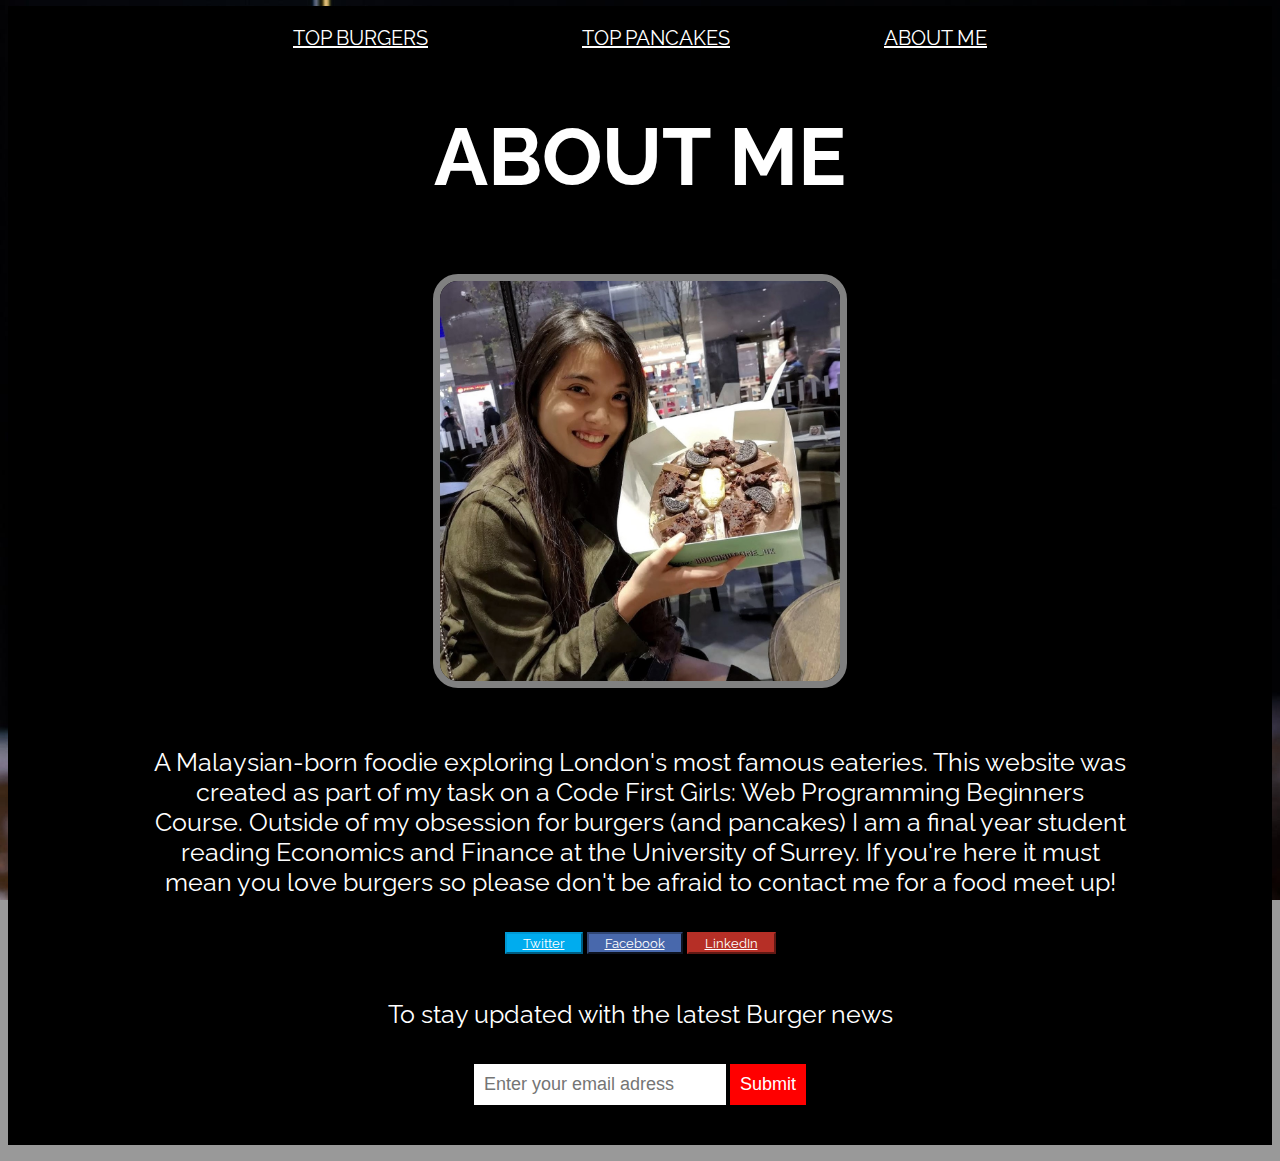
==== aboutyou.html @ ec419223 "complete" ====
<!DOCTYPE html>
<html>
<head>
    <link rel="stylesheet" href="https://stackpath.bootstrapcdn.com/bootstrap/4.1.3/css/bootstrap.min.css" integrity="sha384-MCw98/SFnGE8fJT3GXwEOngsV7Zt27NXFoaoApmYm81iuXoPkFOJwJ8ERdknLPMO" crossorigin="anonymous">
    <link href='yourcss/css2.css'rel='stylesheet'>
    <link href="https://fonts.googleapis.com/css?family=Biryani|Catamaran:800|Questrial:900|Raleway:900" rel="stylesheet">
    <meta name="viewport" content="width=device-width,initial-scale=1.0">
    </head>
    <body class="bg-img">
      <div class="container-fluid">
        </div>
        <ul>
          <li class="active"><a href="index.html">TOP BURGERS</a></li>
          <li><a href="foodblog.html">TOP PANCAKES</a></li>
          <li><a href="aboutyou.html" target="_blank">ABOUT ME</a></li
        </ul>
<header>

  <h1> ABOUT ME</h1>
  <img src ="yourcss/Me.png" width="400px" height="400px">
</header>
    <article>
          <p>A Malaysian-born foodie exploring London's most famous eateries.
            This website was created as part of my task on a Code First Girls:
            Web Programming Beginners Course. Outside of my obsession for burgers
            (and pancakes) I am a final year student reading Economics and Finance
            at the University of Surrey. If you're here it must mean you love burgers
            so please don't be afraid to contact me for a food meet up!</p>

<div class="container-fluid">
  <div id="social-buttons" class="row">
    <div class="col-12 col-sm-12 col-md-12 col-lg-12 col-xl-12">
      <button class="btn btn-lg btn-twitter">
        <a href="https://twitter.com/_thedebster">Twitter</a>
      </button>
      <button class="btn btn-lg btn-facebook">
        <a href="https://www.facebook.com/Debbehhh">
          Facebook
        </a>
      </button>
      <button class="btn btn-lg btn-linkedin">
        <a href="https://www.linkedin.com/in/deborahtansuemei/">
          LinkedIn
        </a>
      </button>
    </div>
  </div>
<div id ="bottom">
  <p>To stay updated with the latest Burger news</p>
    <input type="email" placeholder="Enter your email adress">
    <input type="submit">
  </div>
</div>
</body>
</html>
---- yourcss/css2.css ----
.jumbotron{
  opacity: 0;
}

.bg-img{
  margin-top: -10px;
  background-image: url(banner.jpeg);
  background-repeat: no-repeat;
  background-attachment: fixed;
  max-width: 100%;
  max-height: 100%;
  background-size: cover;
}
.bg-img2{
  margin-top: -10px;
  background-image: url(home.jpeg);
  background-repeat: no-repeat;
  background-attachment: fixed;
  max-width: 100%;
  max-height: 100%;
  background-size: cover;
}
img{
  text-align: center;
  margin: 40px 0px 0px 0px;
     border: 7px solid grey;
     border-radius: 25px;

   }

article {
     max-width: 1000px;
     padding: 20px;
     margin: 0 auto;
   }
body{
 background-color:#999999;
 text-align: center;
 max-width: 2000px;
}
p{
  font-size: 25px;
  color:#ffffff;
  font-family:Raleway;
  padding: 10px;padding: 10px;
  text-align: center;
}
a{
  color: white;
  font-family: "Raleway";
  padding: 10px;
}


ul{
  padding: 20px;
  background:black;
  background-size: cover;
  max-width: 100%;
}
li {
  display: inline;
  padding: 0px 65px 0px 65px;
  font-style: normal;
  max-width: 100%;
  font-size: 20px;
}

h1 {
  color: white;
  font-family: Raleway;
  text-align: center;
  font-size: 80px;
  padding: auto;
  margin: 60px 0 30px 0;
}

h2 {
  font-size:25px;
  font-family: Raleway;
  text-align: center;
  color: white;
}

#social-buttons button {
  color:white;
}

#social-buttons {
  padding-bottom:10px;
}

button.btn a:hover {
  text-decoration:none;
  color:white;
}
.btn-twitter{
  background:#00acee;
  border-color:#009ad5;
}
.btn-facebook{
  background:#4868ac;
  border-color:#314776;
}
.btn-linkedin{
  background:#b62f26;
  border-color:#b62f26;
}

input{
  border:0;
  padding: 10px;
  font-size: 18px;
}
input[type="submit"] {
  background: red;
  color: white;
}
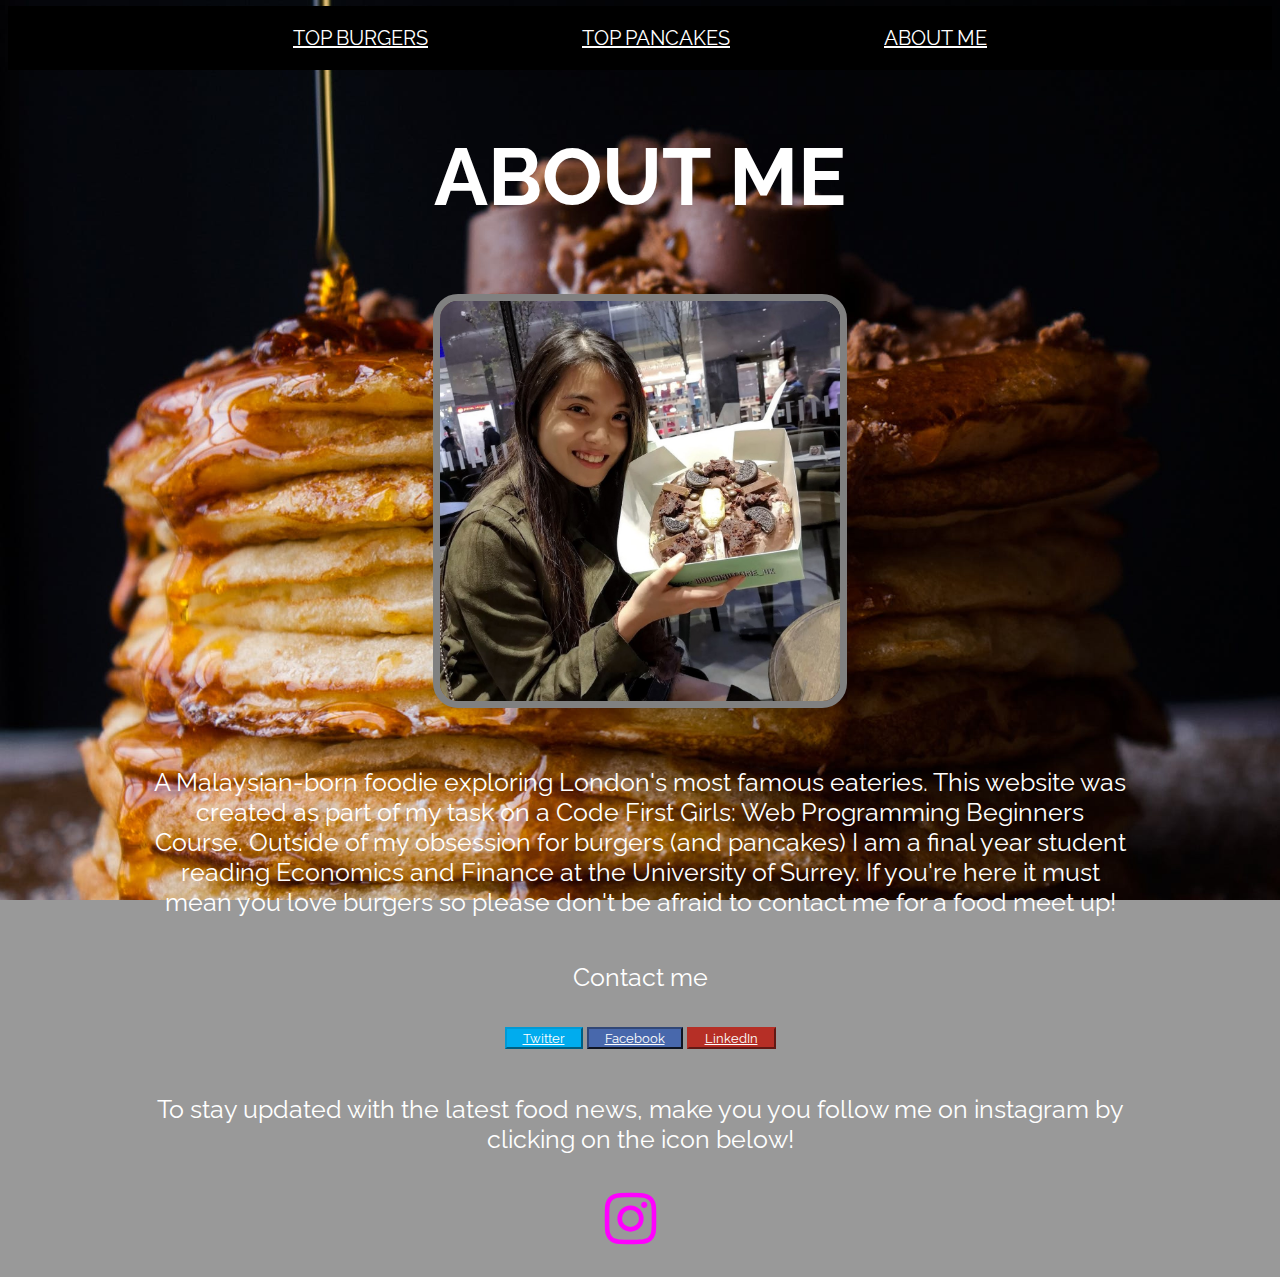
==== commit dae17a60: "FINAL" ====
--- a/aboutyou.html
+++ b/aboutyou.html
@@ -1,55 +1,56 @@
 <!DOCTYPE html>
 <html>
 <head>
-    <link rel="stylesheet" href="https://stackpath.bootstrapcdn.com/bootstrap/4.1.3/css/bootstrap.min.css" integrity="sha384-MCw98/SFnGE8fJT3GXwEOngsV7Zt27NXFoaoApmYm81iuXoPkFOJwJ8ERdknLPMO" crossorigin="anonymous">
-    <link href='yourcss/css2.css'rel='stylesheet'>
-    <link href="https://fonts.googleapis.com/css?family=Biryani|Catamaran:800|Questrial:900|Raleway:900" rel="stylesheet">
-    <meta name="viewport" content="width=device-width,initial-scale=1.0">
-    </head>
-    <body class="bg-img">
-      <div class="container-fluid">
+  <link rel="stylesheet" href="https://stackpath.bootstrapcdn.com/bootstrap/4.1.3/css/bootstrap.min.css" integrity="sha384-MCw98/SFnGE8fJT3GXwEOngsV7Zt27NXFoaoApmYm81iuXoPkFOJwJ8ERdknLPMO" crossorigin="anonymous">
+  <link href='yourcss/css2.css'rel='stylesheet'>
+  <link rel="stylesheet" href="https://cdnjs.cloudflare.com/ajax/libs/font-awesome/4.7.0/css/font-awesome.min.css">
+  <link href="https://fonts.googleapis.com/css?family=Biryani|Catamaran:800|Questrial:900|Raleway:900" rel="stylesheet">
+  <meta name="viewport" content="width=device-width,initial-scale=1.0">
+</head>
+<body class="bg-img">
+  <div class="container-fluid">
+  <ul>
+    <li class="active"><a href="index.html">TOP BURGERS</a></li>
+    <li><a href="foodblog.html">TOP PANCAKES</a></li>
+    <li><a href="aboutyou.html" target="_blank">ABOUT ME</a></li
+    </ul>
+  </div>
+    <header>
+      <h1> ABOUT ME</h1>
+      <img src ="yourcss/Me.png" width="400px" height="400px">
+    </header>
+    <article>
+      <p>A Malaysian-born foodie exploring London's most famous eateries.
+        This website was created as part of my task on a Code First Girls:
+        Web Programming Beginners Course. Outside of my obsession for burgers
+        (and pancakes) I am a final year student reading Economics and Finance
+        at the University of Surrey. If you're here it must mean you love burgers
+        so please don't be afraid to contact me for a food meet up!</p>
+        <div class="container-fluid">
+          <div id="social-buttons" class="row">
+            <div class="col-12 col-sm-12 col-md-12 col-lg-12 col-xl-12">
+              <p> Contact me </p>
+              <button class="btn btn-lg btn-twitter">
+                <a href="https://twitter.com/_thedebster">Twitter</a>
+              </button>
+              <button class="btn btn-lg btn-facebook">
+                <a href="https://www.facebook.com/Debbehhh">
+                  Facebook
+                </a>
+              </button>
+              <button class="btn btn-lg btn-linkedin">
+                <a href="https://www.linkedin.com/in/deborahtansuemei/">
+                  LinkedIn
+                </a>
+              </button>
+            </div>
+          </div>
+          <div id ="bottom">
+            <p>To stay updated with the latest food news, make you you follow me on instagram by clicking on the icon below!</p>
+            <i class="fa fa-instagram" style="font-size:60px;color:#FF00FF">
+              <a href="https://www.instagram.com/debetes/"></a>
+            </i>
+          </div>
         </div>
-        <ul>
-          <li class="active"><a href="index.html">TOP BURGERS</a></li>
-          <li><a href="foodblog.html">TOP PANCAKES</a></li>
-          <li><a href="aboutyou.html" target="_blank">ABOUT ME</a></li
-        </ul>
-<header>
-
-  <h1> ABOUT ME</h1>
-  <img src ="yourcss/Me.png" width="400px" height="400px">
-</header>
-    <article>
-          <p>A Malaysian-born foodie exploring London's most famous eateries.
-            This website was created as part of my task on a Code First Girls:
-            Web Programming Beginners Course. Outside of my obsession for burgers
-            (and pancakes) I am a final year student reading Economics and Finance
-            at the University of Surrey. If you're here it must mean you love burgers
-            so please don't be afraid to contact me for a food meet up!</p>
-
-<div class="container-fluid">
-  <div id="social-buttons" class="row">
-    <div class="col-12 col-sm-12 col-md-12 col-lg-12 col-xl-12">
-      <button class="btn btn-lg btn-twitter">
-        <a href="https://twitter.com/_thedebster">Twitter</a>
-      </button>
-      <button class="btn btn-lg btn-facebook">
-        <a href="https://www.facebook.com/Debbehhh">
-          Facebook
-        </a>
-      </button>
-      <button class="btn btn-lg btn-linkedin">
-        <a href="https://www.linkedin.com/in/deborahtansuemei/">
-          LinkedIn
-        </a>
-      </button>
-    </div>
-  </div>
-<div id ="bottom">
-  <p>To stay updated with the latest Burger news</p>
-    <input type="email" placeholder="Enter your email adress">
-    <input type="submit">
-  </div>
-</div>
-</body>
-</html>
+      </body>
+      </html>
--- a/yourcss/css2.css
+++ b/yourcss/css2.css
@@ -24,20 +24,20 @@
 img{
   text-align: center;
   margin: 40px 0px 0px 0px;
-     border: 7px solid grey;
-     border-radius: 25px;
+  border: 7px solid grey;
+  border-radius: 25px;
 
-   }
+}
 
 article {
-     max-width: 1000px;
-     padding: 20px;
-     margin: 0 auto;
-   }
+  max-width: 1000px;
+  padding: 20px;
+  margin: 0 auto;
+}
 body{
- background-color:#999999;
- text-align: center;
- max-width: 2000px;
+  background-color:#999999;
+  text-align: center;
+  max-width: 2000px;
 }
 p{
   font-size: 25px;
